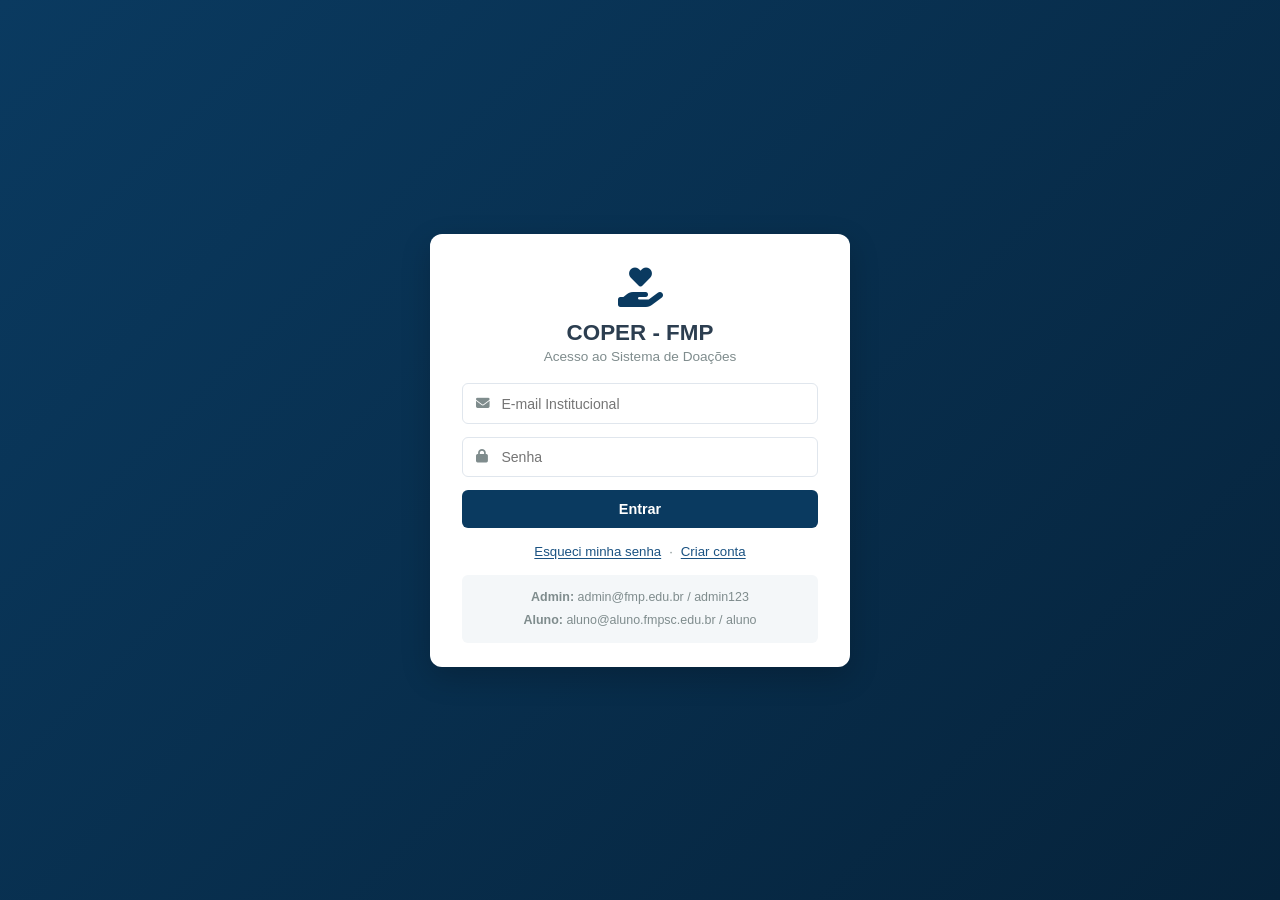
==== frontend/index.html @ 294b9019 "first commit" ====
<!DOCTYPE html>
<html lang="pt-BR">
<head>
    <meta charset="UTF-8">
    <meta name="viewport" content="width=device-width, initial-scale=1.0">
    <title>COPER FMP | Gestão de Doações</title>
    <link rel="stylesheet" href="https://cdnjs.cloudflare.com/ajax/libs/font-awesome/6.4.0/css/all.min.css">
    <link rel="stylesheet" href="css/style.css">
</head>
<body>

    <!-- views/shared/login.html -->
    <div id="loginView" class="view-container active">
        <div class="login-box">

            <!-- ── PAINEL 1: LOGIN ── -->
            <div id="painelLogin">
                <div class="logo-icon"><i class="fa-solid fa-hand-holding-heart"></i></div>
                <h1>COPER - FMP</h1>
                <p>Acesso ao Sistema de Doações</p>
                <form id="loginForm">
                    <div class="input-group">
                        <i class="fa-solid fa-envelope"></i>
                        <input type="text" id="email" placeholder="E-mail Institucional" required>
                    </div>
                    <div class="input-group">
                        <i class="fa-solid fa-lock"></i>
                        <input type="password" id="senha" placeholder="Senha" required>
                    </div>
                    <button type="submit" class="btn-primary" id="btnEntrar">Entrar</button>
                </form>
                <div class="login-links">
                    <button class="link-btn" id="linkEsqueciSenha">Esqueci minha senha</button>
                    <span class="link-sep">·</span>
                    <button class="link-btn" id="linkCriarConta">Criar conta</button>
                </div>
                <div class="demo-credentials">
                    <span><strong>Admin:</strong> admin@fmp.edu.br / admin123</span><br>
                    <span><strong>Aluno:</strong> aluno@aluno.fmpsc.edu.br / aluno</span>
                </div>
            </div>

            <!-- ── PAINEL 2: CRIAR CONTA ── -->
            <div id="painelCadastro" class="hidden">
                <div class="logo-icon"><i class="fa-solid fa-user-plus"></i></div>
                <h1>Criar Conta</h1>
                <p>Cadastro exclusivo para alunos FMP</p>
                <form id="formCadastro" novalidate>
                    <div class="input-group">
                        <i class="fa-solid fa-user"></i>
                        <input type="text" id="cadastroNome" placeholder="Nome completo" required>
                    </div>
                    <div class="input-group">
                        <i class="fa-solid fa-id-card"></i>
                        <input type="text" id="cadastroCpf" placeholder="CPF (somente números)" maxlength="11" required>
                    </div>
                    <div class="input-group">
                        <i class="fa-solid fa-envelope"></i>
                        <input type="email" id="cadastroEmail" placeholder="E-mail (@aluno.fmpsc.edu.br)" required>
                    </div>
                    <div class="input-group">
                        <i class="fa-solid fa-graduation-cap"></i>
                        <input type="text" id="cadastroMatricula" placeholder="Matrícula" required>
                    </div>
                    <div class="input-group">
                        <i class="fa-solid fa-book"></i>
                        <input type="text" id="cadastroCurso" placeholder="Curso (ex: Análise e Desenvolvimento de Sistemas)" required>
                    </div>
                    <div class="input-group">
                        <i class="fa-solid fa-lock"></i>
                        <input type="password" id="cadastroSenha" placeholder="Senha (mín. 6 caracteres)" minlength="6" required>
                    </div>
                    <div class="input-group">
                        <i class="fa-solid fa-lock"></i>
                        <input type="password" id="cadastroConfirmarSenha" placeholder="Confirmar senha" required>
                    </div>
                    <button type="submit" class="btn-primary" id="btnCadastrar">
                        <i class="fa-solid fa-user-check"></i> Cadastrar
                    </button>
                </form>
                <div class="login-links">
                    <button class="link-btn" id="linkVoltarLogin1">← Voltar ao login</button>
                </div>
            </div>

            <!-- ── PAINEL 3: ESQUECI A SENHA ── -->
            <div id="painelEsqueciSenha" class="hidden">
                <div class="logo-icon"><i class="fa-solid fa-key"></i></div>
                <h1>Recuperar Acesso</h1>
                <p>Informe seu e-mail institucional para redefinir a senha</p>
                <form id="formEsqueciSenha" novalidate>
                    <div class="input-group">
                        <i class="fa-solid fa-envelope"></i>
                        <input type="email" id="recuperarEmail" placeholder="E-mail institucional" required>
                    </div>
                    <div class="input-group hidden" id="grupaNovaSenha">
                        <i class="fa-solid fa-lock"></i>
                        <input type="password" id="recuperarNovaSenha" placeholder="Nova senha (mín. 6 caracteres)" minlength="6">
                    </div>
                    <button type="submit" class="btn-primary" id="btnRecuperar">
                        <i class="fa-solid fa-magnifying-glass"></i> Buscar conta
                    </button>
                </form>
                <div id="recuperarResultado"></div>
                <div class="login-links">
                    <button class="link-btn" id="linkVoltarLogin2">← Voltar ao login</button>
                </div>
            </div>

        </div>
    </div>

    <!-- APP -->
    <div id="appView" class="view-container layout-app hidden">

        <!-- Overlay mobile (fecha sidebar ao clicar fora) -->
        <div class="sidebar-overlay" id="sidebarOverlay"></div>

        <!-- views/shared/sidebar.html -->
        <aside class="sidebar" id="sidebar">
            <div class="sidebar-brand">
                <i class="fa-solid fa-hand-holding-heart"></i>
                <span>COPER FMP</span>
            </div>
            <ul class="sidebar-menu" id="menuAdmin" style="display: none;">
                <li class="active" data-target="dashboardAdmin"><i class="fa-solid fa-chart-pie"></i> Dashboard</li>
                <li data-target="registrarDoacao"><i class="fa-solid fa-plus-circle"></i> Registrar Doação</li>
                <li data-target="validarDoacoes"><i class="fa-solid fa-clipboard-check"></i> Validar Doações</li>
                <li data-target="campanhasAdmin"><i class="fa-solid fa-bullhorn"></i> Campanhas</li>
                <li data-target="itensPrioritariosAdmin"><i class="fa-solid fa-star"></i> Itens Prioritários</li>
                <li data-target="relatoriosAdmin"><i class="fa-solid fa-chart-bar"></i> Relatórios</li>
                <li data-target="editarPerfil"><i class="fa-solid fa-user-gear"></i> Editar Perfil</li>
            </ul>
            <ul class="sidebar-menu" id="menuAluno" style="display: none;">
                <li class="active" data-target="dashboardAluno"><i class="fa-solid fa-user-graduate"></i> Meu Painel</li>
                <li data-target="campanhasAluno"><i class="fa-solid fa-bullhorn"></i> Campanhas Ativas</li>
                <li data-target="historicoAluno"><i class="fa-solid fa-clock-rotate-left"></i> Meu Histórico</li>
                <li data-target="editarPerfil"><i class="fa-solid fa-user-gear"></i> Editar Perfil</li>
            </ul>
            <div class="sidebar-footer">
                <button id="btnLogout" class="btn-logout"><i class="fa-solid fa-right-from-bracket"></i> Sair</button>
            </div>
        </aside>

        <main class="main-content">

            <!-- views/shared/topbar.html -->
            <header class="topbar">
                <div class="topbar-left">
                    <button class="btn-menu-toggle" id="btnMenuToggle">
                        <i class="fa-solid fa-bars"></i>
                    </button>
                    <h2 id="pageTitle">Bem-vindo</h2>
                </div>
                <!-- Barra de pesquisa genérica (RF13) -->
                <div class="topbar-search">
                    <i class="fa-solid fa-magnifying-glass"></i>
                    <input type="text" id="topbarSearchInput" placeholder="Pesquisar nesta página...">
                </div>
                <div class="user-profile">
                    <!-- Ícone de Sino e Dropdown de Notificações (RF09) -->
                    <div class="notification-container" id="notificacoesDropdownContainer" style="position:relative;margin-right:1rem;display:none;">
                        <button class="btn-icon" id="btnNotificacoes" title="Notificações" style="position:relative;padding:0.4rem 0.6rem;background:none;border:none;cursor:pointer;line-height:1;">
                            <i class="fa-solid fa-bell" style="font-size:1.15rem;color:var(--text-muted);"></i>
                            <span class="notification-badge hidden" id="badgeNotificacoes" style="position:absolute;top:-2px;right:-2px;background-color:var(--danger);color:#fff;border-radius:50%;padding:2px 5px;font-size:0.6rem;font-weight:bold;line-height:1;">0</span>
                        </button>
                        <div class="notifications-dropdown hidden" id="dropdownNotificacoes" style="position:absolute;top:100%;right:0;width:300px;background:var(--card-bg);border:1px solid var(--border);border-radius:8px;box-shadow:0 4px 12px rgba(0,0,0,0.1);z-index:1000;margin-top:0.5rem;padding:0.5rem;max-height:300px;overflow-y:auto;">
                            <p class="text-muted" style="text-align:center;font-size:0.8rem;margin:0.5rem 0;">Sem novas notificações.</p>
                        </div>
                    </div>
                    <div class="avatar"><i class="fa-solid fa-user"></i></div>
                    <span id="userNameDisplay">Usuário</span>
                    <span class="role-badge" id="userRoleDisplay">Role</span>
                </div>
            </header>

            <div class="content-area">

                <!-- ADMIN -->

                <!-- views/admin/dashboard.html -->
                <section id="dashboardAdmin" class="page-section active">
                    <div class="cards-grid">
                        <div class="stat-card">
                            <div class="stat-info">
                                <h3>Doações Pendentes</h3>
                                <p class="stat-value text-warning" id="countPendentes">0</p>
                            </div>
                            <i class="fa-solid fa-hourglass-half"></i>
                        </div>
                        <div class="stat-card">
                            <div class="stat-info">
                                <h3>Horas Concedidas</h3>
                                <p class="stat-value text-success" id="countHoras">0</p>
                            </div>
                            <i class="fa-solid fa-award"></i>
                        </div>
                    </div>
                </section>

                <!-- views/admin/registrar-doacao.html -->
                <section id="registrarDoacao" class="page-section hidden">
                    <div class="form-container">
                        <h3>Registrar Nova Doação</h3>
                        <form id="formRegistro">
                            <div class="form-grid">
                                <div class="form-group">
                                    <label for="matriculaInput">Matrícula do Aluno</label>
                                    <input type="text" id="matriculaInput" placeholder="Ex: 19875">
                                </div>
                                <div class="form-group">
                                    <label for="campanhaSelect">Campanha</label>
                                    <select id="campanhaSelect" required>
                                        <option value="">Carregando campanhas...</option>
                                    </select>
                                </div>
                                <div class="form-group">
                                    <label for="tipoItemInput">Tipo de Item</label>
                                    <input type="text" id="tipoItemInput" placeholder="Ex: Casaco, 1kg Arroz" required>
                                </div>
                                <div class="form-group">
                                    <label for="quantidadeInput">Quantidade</label>
                                    <input type="number" id="quantidadeInput" min="1" required>
                                </div>
                                <div class="form-group">
                                    <label for="localEntregaInput">Local de Entrega</label>
                                    <input type="text" id="localEntregaInput" placeholder="Ex: Central de Doações Bloco B" required>
                                </div>
                                <div class="form-group">
                                    <label for="evidenciaInput">Foto / Evidência</label>
                                    <input type="file" id="evidenciaInput" accept="image/*">
                                </div>
                            </div>
                            <button type="submit" class="btn-primary" style="margin-top:1rem;"><i class="fa-solid fa-floppy-disk"></i> Salvar Registro</button>
                        </form>
                    </div>
                </section>

                <!-- views/admin/validar-doacoes.html -->
                <section id="validarDoacoes" class="page-section hidden">
                    <div class="table-container">
                        <table class="data-table">
                            <thead>
                                <tr>
                                    <th>Data</th><th>Aluno</th><th>Item</th>
                                    <th>Qtd</th><th>Status</th><th>Ações</th>
                                </tr>
                            </thead>
                            <tbody id="tableValidacaoBody"></tbody>
                        </table>
                    </div>
                </section>

                <!-- views/admin/campanhas.html -->
                <section id="campanhasAdmin" class="page-section hidden">
                    <div class="form-container" style="margin-bottom:1.5rem;">
                        <h3>Nova Campanha</h3>
                        <form id="formNovaCampanha">
                            <div class="form-grid">
                                <div class="form-group">
                                    <label>Título da Campanha</label>
                                    <input type="text" id="campanhaTitulo" placeholder="Ex: Agasalho Solidário" required>
                                </div>
                                <div class="form-group">
                                    <label>Data Limite (opcional)</label>
                                    <input type="date" id="campanhaLimite">
                                </div>
                            </div>
                            <div class="form-group">
                                <label>Descrição</label>
                                <textarea id="campanhaDesc" rows="3" placeholder="Descreva a campanha..."></textarea>
                            </div>
                            <!-- ITENS PRIORITÁRIOS DINÂMICOS -->
                            <div class="form-group" style="margin-top:0.5rem;">
                                <div class="itens-header">
                                    <label><i class="fa-solid fa-star"></i> Itens Prioritários da Campanha</label>
                                    <button type="button" class="btn-add-item" id="btnAdicionarItemNova">
                                        <i class="fa-solid fa-plus"></i> Adicionar Item
                                    </button>
                                </div>
                                <div id="listaItensNovaCampanha" class="lista-itens-dinamica">
                                    <p class="text-muted" style="font-size:0.82rem;margin-top:0.4rem;">
                                        Nenhum item adicionado. Clique em "+ Adicionar Item" para incluir.
                                    </p>
                                </div>
                            </div>
                            <button type="submit" class="btn-primary" style="margin-top:0.75rem;"><i class="fa-solid fa-plus"></i> Criar Campanha</button>
                        </form>
                    </div>
                    <h3 style="margin-bottom:1rem;">Campanhas Cadastradas</h3>
                    <div class="campaign-cards" id="listaCampanhasAdmin"></div>
                </section>

                <!-- views/admin/itens-prioritarios.html -->
                <section id="itensPrioritariosAdmin" class="page-section hidden">
                    <div class="form-container" style="margin-bottom:1.5rem;">
                        <h3 id="tituloFormItem">Novo Item Prioritário</h3>
                        <form id="formItemPrioritario">
                            <input type="hidden" id="itemIdEdicao">
                            <div class="form-grid">
                                <div class="form-group">
                                    <label for="itemNome">Nome do Item</label>
                                    <input type="text" id="itemNome" placeholder="Ex: Agasalo adulto, Arroz 1kg" required>
                                </div>
                                <div class="form-group">
                                    <label for="itemMeta">Meta (unidades)</label>
                                    <input type="number" id="itemMeta" min="1" placeholder="Ex: 50">
                                </div>
                                <div class="form-group">
                                    <label for="itemUrgencia">Urgência</label>
                                    <select id="itemUrgencia">
                                        <option value="NORMAL">Normal</option>
                                        <option value="MEDIA">Média</option>
                                        <option value="ALTA">Alta</option>
                                    </select>
                                </div>
                            </div>
                            <div style="display:flex;gap:0.75rem;margin-top:0.75rem;">
                                <button type="submit" class="btn-primary" style="flex:1;">
                                    <i class="fa-solid fa-floppy-disk"></i> Salvar Item
                                </button>
                                <button type="button" id="btnCancelarEdicaoItem"
                                        class="btn-secondary hidden" style="flex:1;">
                                    <i class="fa-solid fa-xmark"></i> Cancelar
                                </button>
                            </div>
                        </form>
                    </div>
                    <h3 style="margin-bottom:1rem;">Itens Cadastrados</h3>
                    <div class="table-container">
                        <table class="data-table">
                            <thead>
                                <tr>
                                    <th>Item</th><th>Meta</th><th>Urgência</th><th>Ações</th>
                                </tr>
                            </thead>
                            <tbody id="tableItensBody"></tbody>
                        </table>
                    </div>
                </section>

                <!-- views/admin/relatorios.html -->
                <section id="relatoriosAdmin" class="page-section hidden">
                    <div style="display:flex; justify-content:space-between; align-items:center; margin-bottom:1.5rem; flex-wrap:wrap; gap:1rem;">
                        <h3 style="margin:0;">Relatórios Consolidados</h3>
                        <button class="btn-primary" id="btnExportarRelatorioPDF" style="margin:0;">
                            <i class="fa-solid fa-file-pdf"></i> Exportar PDF
                        </button>
                    </div>
                    <div class="relatorio-kpis">
                        <div class="stat-card">
                            <div class="stat-info">
                                <h3>Total de Doações</h3>
                                <p class="stat-value" id="relTotalDoacoes">—</p>
                            </div>
                            <i class="fa-solid fa-box-open"></i>
                        </div>
                        <div class="stat-card">
                            <div class="stat-info">
                                <h3>Aprovadas</h3>
                                <p class="stat-value text-success" id="relTotalAprovadas">—</p>
                            </div>
                            <i class="fa-solid fa-circle-check"></i>
                        </div>
                        <div class="stat-card">
                            <div class="stat-info">
                                <h3>Reprovadas</h3>
                                <p class="stat-value text-danger" id="relTotalReprovadas">—</p>
                            </div>
                            <i class="fa-solid fa-circle-xmark"></i>
                        </div>
                        <div class="stat-card">
                            <div class="stat-info">
                                <h3>Pendentes</h3>
                                <p class="stat-value text-warning" id="relTotalPendentes">—</p>
                            </div>
                            <i class="fa-solid fa-hourglass-half"></i>
                        </div>
                        <div class="stat-card">
                            <div class="stat-info">
                                <h3>Horas Concedidas</h3>
                                <p class="stat-value text-primary" id="relTotalHoras">—</p>
                            </div>
                            <i class="fa-solid fa-award"></i>
                        </div>
                    </div>
                    <h3 style="margin:1.5rem 0 1rem;">Doações por Campanha</h3>
                    <div class="table-container">
                        <table class="data-table">
                            <thead>
                                <tr>
                                    <th>Campanha</th><th>Total de Doações</th><th>Horas Concedidas</th>
                                </tr>
                            </thead>
                            <tbody id="tableRelatorioBody"></tbody>
                        </table>
                    </div>
                </section>

                <!-- ALUNO -->

                <!-- views/aluno/dashboard.html -->
                <section id="dashboardAluno" class="page-section hidden">
                    <div class="cards-grid">
                        <div class="stat-card">
                            <div class="stat-info">
                                 <h3>Saldo de Horas</h3>
                                 <p class="stat-value text-primary" id="saldoHorasAluno">0h</p>
                             </div>
                             <i class="fa-solid fa-clock"></i>
                         </div>
                         <div class="stat-card">
                             <div class="stat-info">
                                 <h3>Doações Realizadas</h3>
                                 <p class="stat-value" id="doacoesRealizadasAluno">0</p>
                            </div>
                            <i class="fa-solid fa-box-open"></i>
                        </div>
                    </div>
                </section>

                <!-- views/aluno/campanhas.html -->
                <section id="campanhasAluno" class="page-section hidden">
                    <div class="campaign-cards" id="listaCampanhas"></div>
                </section>

                <!-- views/aluno/historico.html -->
                <section id="historicoAluno" class="page-section hidden">
                    <div class="table-container">
                        <table class="data-table">
                            <thead>
                                <tr>
                                    <th>Data</th><th>Campanha</th><th>Horas</th>
                                    <th>Status</th><th>Comprovante</th>
                                </tr>
                            </thead>
                            <tbody id="tableHistoricoBody"></tbody>
                        </table>
                    </div>
                </section>

                <!-- COMPARTILHADO -->

                <!-- views/shared/editar-perfil.html -->
                <section id="editarPerfil" class="page-section hidden">
                    <div class="form-container">
                        <h3>Editar Meu Perfil</h3>
                        <form id="formPerfil">
                            <div class="form-grid">
                                <div class="form-group">
                                    <label>Nome Completo</label>
                                    <input type="text" id="perfilNome" required>
                                </div>
                                <div class="form-group">
                                    <label>E-mail de Acesso</label>
                                    <input type="email" id="perfilEmail" required>
                                </div>
                                <div class="form-group">
                                    <label>Nova Senha</label>
                                    <input type="password" id="perfilSenha" placeholder="Deixe em branco para manter a atual">
                                </div>
                                <div class="form-group">
                                    <label id="labelIdentificador">Documento de Identificação</label>
                                    <input type="text" id="perfilIdentificador" readonly
                                        style="background-color:var(--secondary);cursor:not-allowed;">
                                </div>
                            </div>
                            <button type="submit" class="btn-primary" style="margin-top:1rem;">Salvar Alterações</button>
                        </form>
                    </div>
                </section>

            </div>
        </main>
    </div>

    <!-- Modal: Editar Campanha (Admin) UC13 -->
    <div id="modalEditarCampanha" class="modal-overlay hidden" role="dialog" aria-modal="true" aria-labelledby="modalEditarTitle">
        <div class="modal-box" style="max-width:600px;">
            <div class="modal-header">
                <h3 id="modalEditarTitle"><i class="fa-solid fa-pen-to-square"></i> Editar Campanha</h3>
                <button class="modal-close" id="btnFecharModalEditar" aria-label="Fechar">
                    <i class="fa-solid fa-xmark"></i>
                </button>
            </div>
            <form id="formEditarCampanha" novalidate>
                <input type="hidden" id="editarCampanhaId">
                <div class="form-grid">
                    <div class="form-group">
                        <label for="editarTitulo">Título</label>
                        <input type="text" id="editarTitulo" placeholder="Título da campanha" required>
                    </div>
                    <div class="form-group">
                        <label for="editarLimite">Data Limite</label>
                        <input type="date" id="editarLimite">
                    </div>
                    <div class="form-group">
                        <label for="editarStatus">Status</label>
                        <select id="editarStatus">
                            <option value="Ativa">Ativa</option>
                            <option value="Encerrada">Encerrada</option>
                            <option value="Urgente">Urgente</option>
                        </select>
                    </div>
                    <div class="form-group">
                        <label for="editarLimiteHoras">Limite de Horas</label>
                        <input type="number" id="editarLimiteHoras" min="0" step="0.5" placeholder="Ex: 20">
                    </div>
                </div>
                <div class="form-group">
                    <label for="editarDesc">Descrição</label>
                    <textarea id="editarDesc" rows="3"></textarea>
                </div>
                <!-- Itens Prioritários no modal de edição -->
                <div class="form-group">
                    <div class="itens-header">
                        <label><i class="fa-solid fa-star"></i> Itens Prioritários</label>
                        <button type="button" class="btn-add-item" id="btnAdicionarItemEditar">
                            <i class="fa-solid fa-plus"></i> Adicionar
                        </button>
                    </div>
                    <div id="listaItensEditarCampanha" class="lista-itens-dinamica"></div>
                </div>
                <button type="submit" class="btn-primary" style="margin-top:0.75rem;">
                    <i class="fa-solid fa-floppy-disk"></i> Salvar Alterações
                </button>
            </form>
        </div>
    </div>

    <!-- Modal: Ver Itens Prioritários (Aluno) -->
    <div id="modalItensPrioritarios" class="modal-overlay hidden" role="dialog" aria-modal="true" aria-labelledby="modalItensTitle">
        <div class="modal-box">
            <div class="modal-header">
                <h3 id="modalItensTitle"><i class="fa-solid fa-star"></i> Itens Prioritários</h3>
                <button class="modal-close" id="btnFecharModalItens" aria-label="Fechar modal">
                    <i class="fa-solid fa-xmark"></i>
                </button>
            </div>
            <p id="modalItensCampanhaNome" class="text-muted" style="margin-bottom:1rem;font-size:0.85rem;"></p>
            <div id="modalItensLista"></div>
        </div>
    </div>

    <!-- Modal: Editar Doação (Admin) -->
    <div id="modalEditarDoacao" class="modal-overlay hidden" role="dialog" aria-modal="true" aria-labelledby="modalEditarDoacaoTitle">
        <div class="modal-box" style="max-width:500px;">
            <div class="modal-header">
                <h3 id="modalEditarDoacaoTitle"><i class="fa-solid fa-pen-to-square"></i> Editar Doação</h3>
                <button class="modal-close" id="btnFecharModalEditarDoacao" aria-label="Fechar">
                    <i class="fa-solid fa-xmark"></i>
                </button>
            </div>
            <form id="formEditarDoacao">
                <input type="hidden" id="editarDoacaoId">
                <div class="form-group">
                    <label for="editarDoacaoMatricula">Matrícula do Aluno</label>
                    <input type="text" id="editarDoacaoMatricula" placeholder="Ex: 19875">
                </div>
                <div class="form-group">
                    <label for="editarDoacaoTipoItem">Tipo de Item</label>
                    <input type="text" id="editarDoacaoTipoItem" placeholder="Ex: Casaco" required>
                </div>
                <div class="form-group">
                    <label for="editarDoacaoQuantidade">Quantidade</label>
                    <input type="number" id="editarDoacaoQuantidade" min="1" required>
                </div>
                <button type="submit" class="btn-primary" style="margin-top:1rem;">
                    <i class="fa-solid fa-floppy-disk"></i> Salvar Alterações
                </button>
            </form>
        </div>
    </div>

    <!-- Toast de notificação global -->
    <div id="toastContainer" aria-live="polite" aria-atomic="true"></div>

    <!-- Configuração global (API_BASE_URL) — deve ser o PRIMEIRO script -->
    <script src="js/config.js"></script>
    <!-- Model -->
    <script src="js/model/UsuarioModel.js"></script>
    <script src="js/model/CampanhaModel.js"></script>
    <script src="js/model/DoacaoModel.js"></script>
    <script src="js/model/ItemPrioritarioModel.js"></script>
    <script src="js/model/RelatorioModel.js"></script>
    <script src="js/model/NotificacaoModel.js"></script>
    <!-- Views compartilhadas -->
    <script src="js/view/shared/LoginView.js"></script>
    <script src="js/view/shared/SidebarView.js"></script>
    <script src="js/view/shared/TopbarView.js"></script>
    <!-- Views Admin -->
    <script src="js/view/admin/DashboardAdminView.js"></script>
    <script src="js/view/admin/ValidarDoacoesView.js"></script>
    <script src="js/view/admin/RegistrarDoacaoView.js"></script>
    <script src="js/view/admin/CampanhasAdminView.js"></script>
    <script src="js/view/admin/ItensPrioritariosAdminView.js"></script>
    <script src="js/view/admin/RelatoriosAdminView.js"></script>
    <!-- Views Aluno -->
    <script src="js/view/aluno/DashboardAlunoView.js"></script>
    <script src="js/view/aluno/CampanhasAlunoView.js"></script>
    <script src="js/view/aluno/HistoricoAlunoView.js"></script>
    <!-- Controller -->
    <script src="js/controller/DoacaoController.js"></script>

    <!-- Menu mobile toggle -->
    <script>
        const sidebar = document.getElementById('sidebar');
        const overlay = document.getElementById('sidebarOverlay');
        const toggle  = document.getElementById('btnMenuToggle');

        function fecharSidebar() {
            sidebar.classList.remove('open');
            overlay.classList.remove('active');
        }

        toggle.addEventListener('click', () => {
            sidebar.classList.toggle('open');
            overlay.classList.toggle('active');
        });

        overlay.addEventListener('click', fecharSidebar);

        // Fecha ao navegar no mobile
        document.querySelectorAll('.sidebar-menu li').forEach(li => {
            li.addEventListener('click', () => {
                if (window.innerWidth <= 650) fecharSidebar();
            });
        });
    </script>
</body>
</html>
---- frontend/css/style.css ----
/* =====================================================
   COPER FMP | style.css
   Sistema de Gestão de Doações
   ===================================================== */

/* =====================================================
   1. VARIÁVEIS GLOBAIS
   ===================================================== */
:root {
    --primary:       #0A3A60;
    --primary-light: #1A5282;
    --secondary:     #E3E8EC;
    --success:       #27AE60;
    --warning:       #F2994A;
    --danger:        #EB5757;
    --text-dark:     #2C3E50;
    --text-muted:    #7F8C8D;
    --bg-light:      #F4F7F9;
    --white:         #FFFFFF;
    --border:        #E0E6ED;
    --shadow:        0 2px 8px rgba(0,0,0,0.07);
    --sidebar-w:     220px;
}

/* =====================================================
   2. RESET & BASE
   ===================================================== */
* { margin: 0; padding: 0; box-sizing: border-box; font-family: 'Inter','Segoe UI',sans-serif; }
body { background: var(--bg-light); color: var(--text-dark); font-size: 0.92rem; }

/* =====================================================
   3. UTILITÁRIOS
   ===================================================== */
.hidden { display: none !important; }
.active { display: flex; }
.text-primary { color: var(--primary); }
.text-success { color: var(--success); }
.text-warning { color: var(--warning); }
.text-danger  { color: var(--danger);  }
.text-muted   { color: var(--text-muted); font-size: 0.82rem; }

/* =====================================================
   4. LOGIN
   ===================================================== */
#loginView {
    min-height: 100vh;
    justify-content: center;
    align-items: center;
    background: linear-gradient(135deg, var(--primary) 0%, #06233B 100%);
    padding: 1rem;
}

.login-box {
    background: var(--white);
    padding: 2rem 2rem 1.5rem;
    border-radius: 12px;
    box-shadow: 0 10px 30px rgba(0,0,0,0.2);
    width: 100%;
    max-width: 420px;
    text-align: center;
}

.logo-icon { font-size: 2.5rem; color: var(--primary); margin-bottom: 0.6rem; }
.login-box h1 { font-size: 1.4rem; margin-bottom: 0.2rem; }
.login-box p, .login-box > div > p { color: var(--text-muted); margin-bottom: 1.2rem; font-size: 0.85rem; }

.input-group { position: relative; margin-bottom: 0.8rem; text-align: left; }
.input-group i { position: absolute; left: 0.9rem; top: 50%; transform: translateY(-50%); color: var(--text-muted); font-size: 0.85rem; }
.input-group input { width: 100%; padding: 0.7rem 0.9rem 0.7rem 2.4rem; border: 1px solid var(--border); border-radius: 6px; outline: none; transition: border-color 0.2s; font-size: 0.88rem; }
.input-group input:focus { border-color: var(--primary); }

.demo-credentials { margin-top: 1rem; font-size: 0.78rem; color: var(--text-muted); background: var(--bg-light); padding: 0.7rem; border-radius: 6px; line-height: 1.8; }

/* Links de alternância de painel (Esqueci / Criar conta / Voltar) */
.login-links {
    display: flex;
    align-items: center;
    justify-content: center;
    gap: 0.5rem;
    margin-top: 1rem;
    flex-wrap: wrap;
}
.link-btn {
    background: none;
    border: none;
    color: var(--primary-light);
    cursor: pointer;
    font-size: 0.83rem;
    font-weight: 500;
    padding: 0;
    text-decoration: underline;
    text-underline-offset: 2px;
    transition: color 0.15s;
}
.link-btn:hover { color: var(--primary); }
.link-sep { color: var(--text-muted); font-size: 0.8rem; }

/* =====================================================
   5. BOTÕES
   ===================================================== */
.btn-primary { width: 100%; background: var(--primary); color: var(--white); padding: 0.7rem; border: none; border-radius: 6px; cursor: pointer; font-weight: 600; font-size: 0.9rem; transition: background 0.2s; }
.btn-primary:hover { background: var(--primary-light); }

.btn-logout { width: 100%; padding: 0.6rem; background: none; border: 1px solid var(--danger); color: var(--danger); border-radius: 6px; cursor: pointer; font-weight: 600; font-size: 0.85rem; transition: 0.2s; }
.btn-logout:hover { background: var(--danger); color: var(--white); }

.btn-icon { background: none; border: none; cursor: pointer; font-size: 1rem; padding: 0.25rem; margin-right: 0.3rem; transition: transform 0.2s; }
.btn-icon.check { color: var(--success); }
.btn-icon.times { color: var(--danger); }
.btn-icon.pdf   { color: var(--primary); }
.btn-icon:hover { transform: scale(1.15); }

/* =====================================================
   6. LAYOUT APP
   ===================================================== */
.layout-app { min-height: 100vh; display: flex; }

/* =====================================================
   7. SIDEBAR
   ===================================================== */
.sidebar {
    width: var(--sidebar-w);
    background: var(--white);
    border-right: 1px solid var(--border);
    display: flex;
    flex-direction: column;
    flex-shrink: 0;
    position: fixed;
    top: 0; left: 0;
    height: 100vh;
    z-index: 100;
}

.sidebar-brand {
    padding: 1rem 1.2rem;
    font-size: 1.05rem;
    font-weight: 700;
    color: var(--primary);
    border-bottom: 1px solid var(--border);
    display: flex;
    align-items: center;
    gap: 0.5rem;
}

.sidebar-menu { list-style: none; padding: 0.5rem 0; flex: 1; overflow-y: auto; }
.sidebar-menu li {
    padding: 0.65rem 1.2rem;
    cursor: pointer;
    color: var(--text-muted);
    display: flex;
    align-items: center;
    gap: 0.7rem;
    font-size: 0.88rem;
    transition: 0.15s;
    border-right: 3px solid transparent;
}
.sidebar-menu li i { width: 16px; text-align: center; }
.sidebar-menu li:hover,
.sidebar-menu li.active {
    background: var(--bg-light);
    color: var(--primary);
    border-right-color: var(--primary);
    font-weight: 600;
}

.sidebar-footer { padding: 0.8rem; border-top: 1px solid var(--border); }

/* Overlay para mobile */
.sidebar-overlay {
    display: none;
    position: fixed;
    inset: 0;
    background: rgba(0,0,0,0.4);
    z-index: 99;
}
.sidebar-overlay.active { display: block; }

/* =====================================================
   8. TOPBAR
   ===================================================== */
.main-content {
    flex: 1;
    display: flex;
    flex-direction: column;
    margin-left: var(--sidebar-w);
    min-height: 100vh;
}

.topbar {
    background: var(--white);
    padding: 0.85rem 1.5rem;
    border-bottom: 1px solid var(--border);
    display: flex;
    justify-content: space-between;
    align-items: center;
    position: sticky;
    top: 0;
    z-index: 50;
}

.topbar-left { display: flex; align-items: center; gap: 0.8rem; }
.topbar h2 { font-size: 1rem; color: var(--text-dark); font-weight: 600; }

/* Botão hamburguer (mobile) */
.btn-menu-toggle {
    display: none;
    background: none;
    border: none;
    font-size: 1.2rem;
    color: var(--text-dark);
    cursor: pointer;
    padding: 0.2rem 0.4rem;
}

.user-profile { display: flex; align-items: center; gap: 0.6rem; }
.avatar { width: 30px; height: 30px; background: var(--secondary); border-radius: 50%; display: flex; justify-content: center; align-items: center; color: var(--text-dark); font-size: 0.85rem; }
#userNameDisplay { font-size: 0.88rem; font-weight: 500; }
.role-badge { font-size: 0.7rem; padding: 0.15rem 0.45rem; border-radius: 4px; background: var(--primary-light); color: var(--white); }

/* =====================================================
   9. ÁREA DE CONTEÚDO
   ===================================================== */
.content-area { padding: 1.2rem 1.5rem; flex: 1; }

/* =====================================================
   10. CARDS DE ESTATÍSTICAS
   ===================================================== */
.cards-grid {
    display: grid;
    grid-template-columns: repeat(auto-fit, minmax(200px, 1fr));
    gap: 1rem;
    margin-bottom: 1.2rem;
}

.stat-card {
    background: var(--white);
    padding: 1.1rem 1.2rem;
    border-radius: 8px;
    box-shadow: var(--shadow);
    display: flex;
    justify-content: space-between;
    align-items: center;
}

.stat-card i { font-size: 2rem; color: var(--secondary); }
.stat-info h3 { font-size: 0.8rem; color: var(--text-muted); font-weight: 600; }
.stat-value { font-size: 1.6rem; font-weight: 700; margin-top: 0.3rem; }

/* =====================================================
   11. TABELAS
   ===================================================== */
.table-container { background: var(--white); border-radius: 8px; box-shadow: var(--shadow); overflow-x: auto; }
.data-table { width: 100%; border-collapse: collapse; text-align: left; min-width: 480px; }
.data-table th, .data-table td { padding: 0.75rem 1rem; border-bottom: 1px solid var(--border); }
.data-table th { background: #F8FAFC; font-weight: 600; color: var(--text-muted); font-size: 0.78rem; text-transform: uppercase; letter-spacing: 0.03em; }
.data-table tr:last-child td { border-bottom: none; }

.badge { padding: 0.25rem 0.55rem; border-radius: 20px; font-size: 0.75rem; font-weight: 600; }
.badge-pendente { background: #FEF3C7; color: #D97706; }
.badge-aprovado { background: #D1FAE5; color: #059669; }
.badge-urgente  { background: #FEE2E2; color: #DC2626; }
.badge-aguardando { background: #E0F2FE; color: #0284C7; }

/* =====================================================
   12. FORMULÁRIOS
   ===================================================== */
.form-container { background: var(--white); padding: 1.5rem; border-radius: 8px; box-shadow: var(--shadow); max-width: 700px; }
.form-container h3 { margin-bottom: 1.2rem; color: var(--primary); border-bottom: 1px solid var(--border); padding-bottom: 0.5rem; font-size: 1rem; }
.form-grid { display: grid; grid-template-columns: 1fr 1fr; gap: 1rem; }
.form-group label { display: block; margin-bottom: 0.4rem; font-size: 0.82rem; font-weight: 600; color: var(--text-muted); }
.form-group input, .form-group select, .form-group textarea { width: 100%; padding: 0.65rem 0.8rem; border: 1px solid var(--border); border-radius: 6px; outline: none; font-size: 0.88rem; transition: border-color 0.2s; font-family: inherit; }
.form-group input:focus, .form-group select:focus, .form-group textarea:focus { border-color: var(--primary); }
.form-group textarea { resize: vertical; min-height: 80px; }

/* =====================================================
   13. CAMPANHAS
   ===================================================== */
.campaign-cards { display: grid; grid-template-columns: repeat(auto-fill, minmax(260px, 1fr)); gap: 1rem; }
.card-campanha { background: var(--white); border: 1px solid var(--border); border-radius: 8px; padding: 1.2rem; position: relative; box-shadow: var(--shadow); transition: box-shadow 0.2s; }
.card-campanha:hover { box-shadow: 0 4px 16px rgba(0,0,0,0.1); }
.urgente-tag { position: absolute; top: -9px; right: -9px; background: var(--danger); color: white; padding: 0.2rem 0.6rem; border-radius: 20px; font-size: 0.72rem; font-weight: 700; box-shadow: 0 2px 5px rgba(0,0,0,0.2); }
.card-campanha h3 { margin-bottom: 0.4rem; color: var(--primary); font-size: 0.95rem; }
.card-campanha p, .campanha-desc { font-size: 0.85rem; color: var(--text-muted); margin-bottom: 0.9rem; }
/* Admin campanha card extras */
.campanha-card-header { display: flex; justify-content: space-between; align-items: flex-start; margin-bottom: 0.4rem; gap: 0.5rem; }
.campanha-card-header h3 { margin-bottom: 0; }
.campanha-card-footer { display: flex; flex-wrap: wrap; gap: 0.6rem; margin-top: 0.5rem; }

/* =====================================================
   14. ESTADO VAZIO
   ===================================================== */
.empty-state { padding: 2rem; text-align: center; color: var(--text-muted); background: var(--white); border-radius: 8px; box-shadow: var(--shadow); }

/* =====================================================
   15. RESPONSIVIDADE
   ===================================================== */

/* Tablet */
@media (max-width: 900px) {
    :root { --sidebar-w: 200px; }
    .cards-grid { grid-template-columns: 1fr 1fr; }
}

/* Mobile */
@media (max-width: 650px) {
    /* Sidebar vira gaveta */
    .sidebar {
        transform: translateX(-100%);
        transition: transform 0.25s ease;
        width: 230px;
    }
    .sidebar.open { transform: translateX(0); }

    .main-content { margin-left: 0; }

    .btn-menu-toggle { display: block; }

    /* Topbar compacta */
    .topbar { padding: 0.7rem 1rem; }
    #userNameDisplay { display: none; }

    /* Conteúdo sem padding excessivo */
    .content-area { padding: 1rem; }

    /* Cards em coluna única */
    .cards-grid { grid-template-columns: 1fr; gap: 0.8rem; }

    /* Formulário em coluna única */
    .form-grid { grid-template-columns: 1fr; }
    .form-container { padding: 1.1rem; }

    /* Campanhas em coluna única */
    .campaign-cards { grid-template-columns: 1fr; }
}

/* =====================================================
   16. TOAST DE NOTIFICAÇÃO
   ===================================================== */
#toastContainer {
    position: fixed;
    bottom: 1.5rem;
    right: 1.5rem;
    display: flex;
    flex-direction: column;
    gap: 0.6rem;
    z-index: 9999;
    pointer-events: none;
}

.toast {
    pointer-events: all;
    display: flex;
    align-items: center;
    gap: 0.7rem;
    padding: 0.75rem 1rem;
    border-radius: 8px;
    box-shadow: 0 4px 16px rgba(0,0,0,0.15);
    font-size: 0.88rem;
    font-weight: 500;
    min-width: 260px;
    max-width: 380px;
    color: var(--white);
    animation: toastSlideIn 0.3s ease forwards;
}

@keyframes toastSlideIn {
    from { opacity: 0; transform: translateX(40px); }
    to   { opacity: 1; transform: translateX(0); }
}

.toast-success { background: #059669; }
.toast-error   { background: #DC2626; }
.toast-info    { background: var(--primary); }

.toast i:first-child { font-size: 1rem; flex-shrink: 0; }
.toast span { flex: 1; line-height: 1.4; }

.toast-close {
    background: none;
    border: none;
    color: rgba(255,255,255,0.8);
    cursor: pointer;
    font-size: 0.85rem;
    padding: 0.1rem 0.2rem;
    flex-shrink: 0;
    transition: color 0.15s;
}
.toast-close:hover { color: var(--white); }

/* Spinner em botões de loading */
@keyframes spin { to { transform: rotate(360deg); } }
.fa-spin { animation: spin 0.8s linear infinite; }

/* =====================================================
   MODAL — Ver Itens Prioritários (Aluno)
   ===================================================== */
.modal-overlay {
    position: fixed;
    inset: 0;
    background: rgba(0, 0, 0, 0.55);
    display: flex;
    align-items: center;
    justify-content: center;
    z-index: 1000;
    padding: 1rem;
    animation: fadeIn 0.18s ease;
}
@keyframes fadeIn { from { opacity: 0; } to { opacity: 1; } }

.modal-box {
    background: var(--white);
    border-radius: 12px;
    box-shadow: 0 8px 32px rgba(0,0,0,0.2);
    width: 100%;
    max-width: 520px;
    max-height: 80vh;
    overflow-y: auto;
    padding: 1.75rem;
    animation: scaleIn 0.18s ease;
}
@keyframes scaleIn { from { transform: scale(0.95); opacity: 0; } to { transform: scale(1); opacity: 1; } }

.modal-header {
    display: flex;
    align-items: center;
    justify-content: space-between;
    margin-bottom: 0.5rem;
}
.modal-header h3 { font-size: 1.1rem; color: var(--primary); }

.modal-close {
    background: none;
    border: none;
    font-size: 1.1rem;
    cursor: pointer;
    color: var(--text-muted);
    padding: 0.2rem 0.4rem;
    border-radius: 4px;
    transition: background 0.15s, color 0.15s;
}
.modal-close:hover { background: var(--secondary); color: var(--danger); }

.modal-itens-lista {
    list-style: none;
    display: flex;
    flex-direction: column;
    gap: 0.6rem;
}

.modal-item-row {
    display: flex;
    align-items: center;
    gap: 0.75rem;
    padding: 0.65rem 0.9rem;
    background: var(--bg-light);
    border-radius: 8px;
    border-left: 3px solid var(--primary-light);
    flex-wrap: wrap;
}
.modal-item-nome { flex: 1; font-weight: 500; min-width: 140px; }
.modal-item-nome i { color: var(--primary-light); margin-right: 0.4rem; }

/* =====================================================
   BOTÃO SECUNDÁRIO — Cancelar edição
   ===================================================== */
.btn-secondary {
    width: 100%;
    background: var(--secondary);
    color: var(--text-dark);
    padding: 0.7rem;
    border: 1px solid var(--border);
    border-radius: 6px;
    cursor: pointer;
    font-weight: 600;
    font-size: 0.9rem;
    transition: background 0.2s;
}
.btn-secondary:hover { background: var(--border); }

/* =====================================================
   RELATÓRIOS — KPI cards e tabela
   ===================================================== */
.relatorio-kpis {
    display: grid;
    grid-template-columns: repeat(auto-fit, minmax(160px, 1fr));
    gap: 1rem;
    margin-bottom: 0.5rem;
}

/* =====================================================
   BOTÕES DE AÇÃO NOS CARDS DE CAMPANHA
   ===================================================== */
.campanha-card-footer {
    display: flex;
    align-items: center;
    flex-wrap: wrap;
    gap: 0.5rem;
    margin-top: 0.75rem;
}
.campanha-actions {
    margin-left: auto;
    display: flex;
    gap: 0.4rem;
}
.btn-icon {
    background: none;
    border: 1px solid var(--border);
    border-radius: 6px;
    padding: 0.35rem 0.55rem;
    cursor: pointer;
    font-size: 0.85rem;
    transition: background 0.15s, color 0.15s, border-color 0.15s;
    color: var(--text-muted);
    line-height: 1;
}
.btn-icon.edit:hover  { background: rgba(10,58,96,0.08); color: var(--primary); border-color: var(--primary-light); }
.btn-icon.times:hover { background: rgba(235,87,87,0.1);  color: var(--danger);  border-color: var(--danger); }
.btn-icon:disabled    { opacity: 0.4; cursor: not-allowed; }

/* =====================================================
   MINI-LISTA DE ITENS NO CARD DE CAMPANHA
   ===================================================== */
.card-itens-lista {
    display: flex;
    flex-wrap: wrap;
    gap: 0.35rem;
    margin: 0.5rem 0 0;
    padding-top: 0.5rem;
    border-top: 1px solid var(--border);
}

/* =====================================================
   ITENS PRIORITÁRIOS DINÂMICOS — formulário
   ===================================================== */
.itens-header {
    display: flex;
    align-items: center;
    justify-content: space-between;
    margin-bottom: 0.5rem;
}
.itens-header label { font-weight: 600; font-size: 0.88rem; }

.btn-add-item {
    background: none;
    border: 1px dashed var(--primary-light);
    color: var(--primary-light);
    border-radius: 6px;
    padding: 0.3rem 0.7rem;
    font-size: 0.8rem;
    font-weight: 600;
    cursor: pointer;
    transition: background 0.15s, color 0.15s;
}
.btn-add-item:hover { background: rgba(10,58,96,0.07); color: var(--primary); }

.lista-itens-dinamica {
    display: flex;
    flex-direction: column;
    gap: 0.5rem;
}

.item-dinamico-row {
    display: grid;
    grid-template-columns: 1fr 90px 100px 36px;
    gap: 0.4rem;
    align-items: center;
}
.item-dinamico-row input,
.item-dinamico-row select {
    padding: 0.45rem 0.6rem;
    border: 1px solid var(--border);
    border-radius: 6px;
    font-size: 0.83rem;
    outline: none;
    transition: border-color 0.2s;
    width: 100%;
}
.item-dinamico-row input:focus,
.item-dinamico-row select:focus { border-color: var(--primary); }

/* =====================================================
   BARRA DE PESQUISA NA TOPBAR (RF13)
   ===================================================== */
.topbar-search {
    position: relative;
    margin: 0 1.5rem;
    flex: 1;
    max-width: 400px;
    display: flex;
    align-items: center;
}
.topbar-search i {
    position: absolute;
    left: 0.75rem;
    color: var(--text-muted);
    font-size: 0.88rem;
    pointer-events: none;
}
.topbar-search input {
    width: 100%;
    padding: 0.5rem 0.75rem 0.5rem 2.2rem;
    border: 1px solid var(--border);
    border-radius: 6px;
    background-color: var(--secondary);
    color: var(--text-dark);
    font-size: 0.88rem;
    transition: border-color 0.2s, box-shadow 0.2s, background-color 0.2s;
}
.topbar-search input:focus {
    border-color: var(--primary);
    background-color: var(--card-bg);
    box-shadow: 0 0 0 3px rgba(37, 99, 235, 0.15);
    outline: none;
}
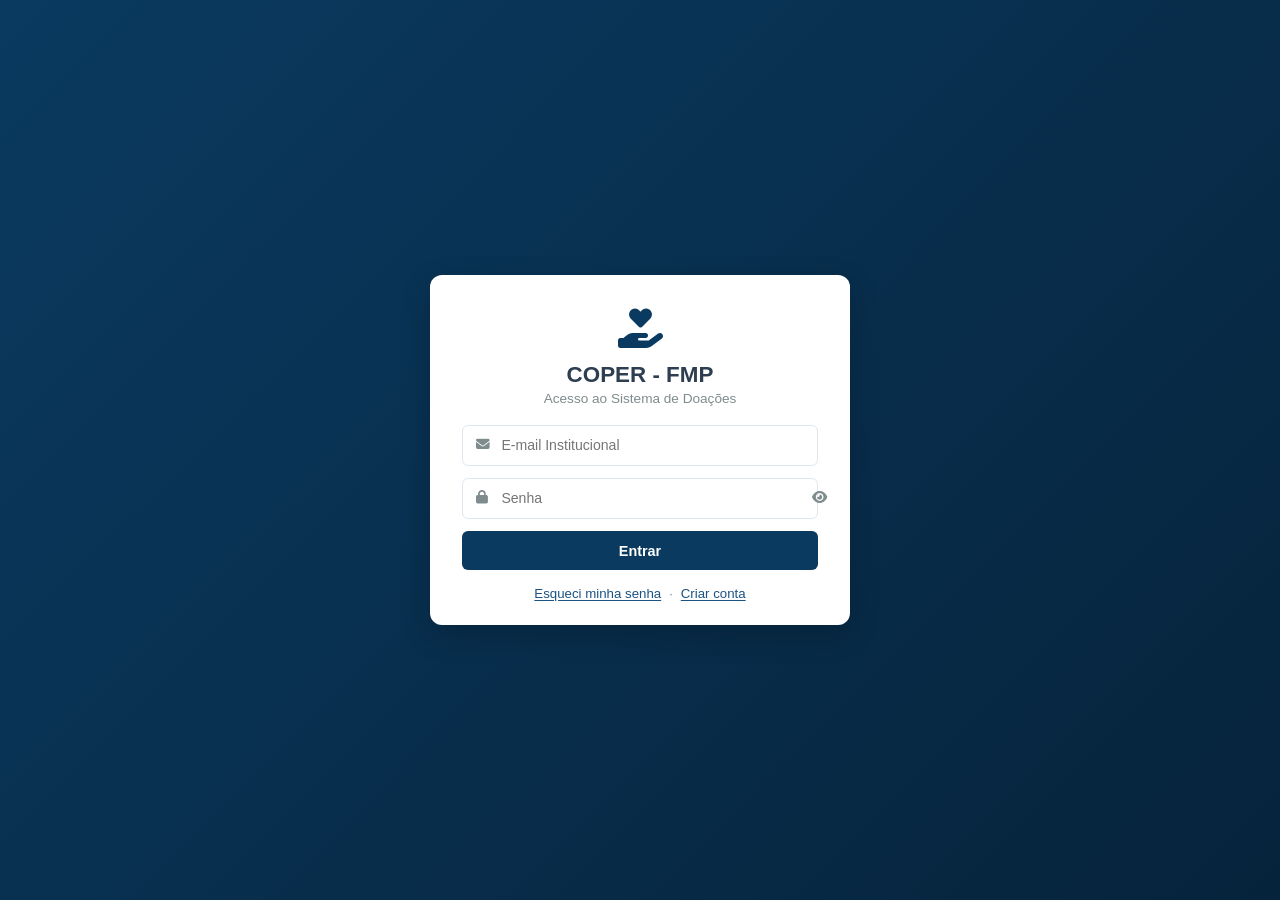
==== commit dfb0a992: "Update final" ====
--- a/frontend/index.html
+++ b/frontend/index.html
@@ -26,6 +26,9 @@
                     <div class="input-group">
                         <i class="fa-solid fa-lock"></i>
                         <input type="password" id="senha" placeholder="Senha" required>
+                        <button type="button" class="btn-toggle-senha" id="toggleSenha" aria-label="Mostrar senha" title="Mostrar/ocultar senha">
+                            <i class="fa-solid fa-eye" id="toggleSenhaIcon"></i>
+                        </button>
                     </div>
                     <button type="submit" class="btn-primary" id="btnEntrar">Entrar</button>
                 </form>
@@ -33,10 +36,6 @@
                     <button class="link-btn" id="linkEsqueciSenha">Esqueci minha senha</button>
                     <span class="link-sep">·</span>
                     <button class="link-btn" id="linkCriarConta">Criar conta</button>
-                </div>
-                <div class="demo-credentials">
-                    <span><strong>Admin:</strong> admin@fmp.edu.br / admin123</span><br>
-                    <span><strong>Aluno:</strong> aluno@aluno.fmpsc.edu.br / aluno</span>
                 </div>
             </div>
 
@@ -171,6 +170,9 @@
                     <div class="avatar"><i class="fa-solid fa-user"></i></div>
                     <span id="userNameDisplay">Usuário</span>
                     <span class="role-badge" id="userRoleDisplay">Role</span>
+                    <button id="btnTopbarLogout" class="btn-icon text-danger" title="Sair do sistema" style="margin-left: 0.8rem; background: none; border: none; cursor: pointer; padding: 0.2rem 0.4rem; display: flex; align-items: center; justify-content: center; font-size: 1.1rem; line-height: 1;">
+                        <i class="fa-solid fa-right-from-bracket"></i>
+                    </button>
                 </div>
             </header>
 
@@ -577,6 +579,8 @@
 
     <!-- Configuração global (API_BASE_URL) — deve ser o PRIMEIRO script -->
     <script src="js/config.js"></script>
+    <!-- Route Guard — proteção de rotas (deve vir logo após config.js) -->
+    <script src="js/routeGuard.js"></script>
     <!-- Model -->
     <script src="js/model/UsuarioModel.js"></script>
     <script src="js/model/CampanhaModel.js"></script>
--- a/frontend/css/style.css
+++ b/frontend/css/style.css
@@ -66,8 +66,32 @@
 
 .input-group { position: relative; margin-bottom: 0.8rem; text-align: left; }
 .input-group i { position: absolute; left: 0.9rem; top: 50%; transform: translateY(-50%); color: var(--text-muted); font-size: 0.85rem; }
-.input-group input { width: 100%; padding: 0.7rem 0.9rem 0.7rem 2.4rem; border: 1px solid var(--border); border-radius: 6px; outline: none; transition: border-color 0.2s; font-size: 0.88rem; }
+.input-group input { width: 100%; padding: 0.7rem 2.4rem 0.7rem 2.4rem; border: 1px solid var(--border); border-radius: 6px; outline: none; transition: border-color 0.2s; font-size: 0.88rem; }
 .input-group input:focus { border-color: var(--primary); }
+/* Quando o input tiver botão de toggle à direita, dá espaço extra */
+.input-group:has(.btn-toggle-senha) input { padding-right: 2.6rem; }
+
+
+/* Botão de mostrar/ocultar senha */
+.btn-toggle-senha {
+    position: absolute;
+    right: 0.75rem;
+    top: 50%;
+    transform: translateY(-50%);
+    background: none;
+    border: none;
+    cursor: pointer;
+    color: var(--text-muted);
+    font-size: 0.85rem;
+    padding: 0.25rem;
+    line-height: 1;
+    transition: color 0.2s;
+    display: flex;
+    align-items: center;
+    justify-content: center;
+}
+.btn-toggle-senha:hover { color: var(--primary); }
+.btn-toggle-senha:focus { outline: 2px solid var(--primary); outline-offset: 2px; border-radius: 4px; }
 
 .demo-credentials { margin-top: 1rem; font-size: 0.78rem; color: var(--text-muted); background: var(--bg-light); padding: 0.7rem; border-radius: 6px; line-height: 1.8; }
 
